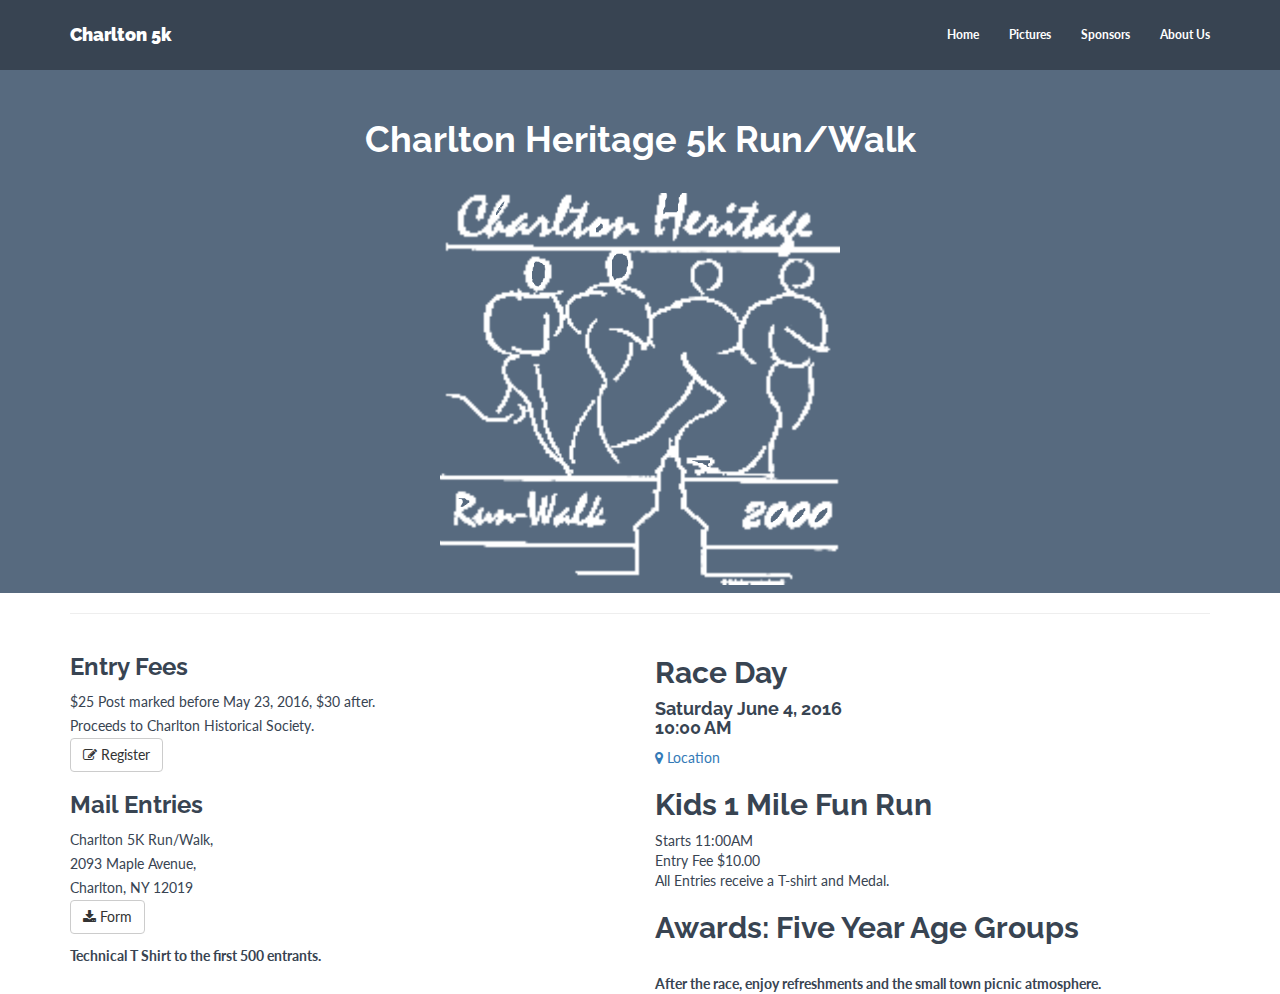
==== index.html @ 1a35598e "maybe bug fix" ====
<html ng-app="charlton-heritage">
    <head>
        <title>Charlton 5k</title>
        <link href="./css/bootstrap.min.css" rel="stylesheet">
        <link href="./css/custom.css" rel="stylesheet">
        <link href="./css/font-awesome.css" rel="stylesheet">

    </head>
    <body>        
        <navigation-bar>
        </navigation-bar>
        <div id="headerwrap">
	    <div class="container">
			<div class="row">
				<div class="col-lg-8 col-lg-offset-2">
					<h1>Charlton Heritage 5k Run/Walk</h1>
				</div>
				<div class="col-lg-8 col-lg-offset-2 himg">
					<img src="../images/charlton.png" class="img-responsive">
				</div>
			</div>
	    </div> 
	   </div>
        <section id="info">
            <div class="container">
                <div class="row">
                    <div class="col-lg-12 text-center">
                        <hr class="star-primary">
                    </div>
                </div>
                <div class="row">
                    <div class="col-xs-12 col-sm-12 col-md-4 col-lg-6">
                        <h3>Entry Fees</h3>
                        <p>$25 Post marked before May 23, 2016,  $30 after. 
                            <br>Proceeds to Charlton Historical Society.
                            <br>
                            <a href="https://www.zippyreg.com/online_reg/registration.php?eventID=708" class="portfolio-link" data-toggle="modal">
                            <button type="button" class="btn btn-default">
                                <i class="fa fa-pencil-square-o" aria-hidden="true"></i>
                                Register
                            </button>
                        </a>
                        </p>
                        
                        <h3>Mail Entries</h3>
                        <p>Charlton 5K Run/Walk,
                            <br>2093 Maple Avenue, 
                            <br>Charlton, NY 12019
                            <br>
                            <a href="../files/race_entry_form.pdf" class="portfolio-link" data-toggle="modal">
                                <button type="button" class="btn btn-default">
                                    <i class="fa fa-download" aria-hidden="true"></i>
                                    Form
                                </button>
                            </a>
                        </p>
                        <b>Technical T Shirt to the first 500 entrants.</b>

                    </div>
                    <div class="col-xs-12 col-sm-12 col-md-8 col-lg-6 nopadding">
                        <img src="./images/race_start.JPG" alt=""/>
                    </div>
                    <div class="col-xs-12 col-sm-12 col-md-8 col-lg-6 nopadding">
                        <img src="./images/registration.JPG" alt=""/>
                    </div>
                    <div class="col-xs-12 col-sm-12 col-md-4 col-lg-6">
                        <p>
                            <h2>Race Day</h2>
                            <h4>Saturday June 4, 2016  
                                <br>10:00 AM
                            </h4>
                            <a href="https://www.google.com/maps/place/4001+Jockey+St,+Ballston+Lake,+NY+12019/">
                                <i class="fa fa-map-marker" aria-hidden="true"></i>
                                Location
                            </a>
                            
                            <br>
                            <h2>Kids 1 Mile Fun Run</h2>
                            Starts 11:00AM
                            <br>Entry Fee $10.00  
                            <br>All Entries receive a T-shirt and Medal.
                        </p>
                    
                        <h2>Awards: Five Year Age Groups</h2>
                        <br>
                        <b>After the race, enjoy refreshments and the small town picnic atmosphere.</b>
                    </div>
                </div>
            </div>
        </section>
        <script src="https://ajax.googleapis.com/ajax/libs/jquery/1.11.3/jquery.min.js"></script>
        <script src="./js/bootstrap.min.js"></script>
        <script src="./js/angular.min.js"></script>
        <script src="./app.js"></script>
        <script src="./js/navigation.js"></script>
        <script src="./js/sponsors.js"></script>
        <script src="./js/picture-host.js"></script>

    </body>
</html>
---- css/custom.css ----
/*	################################################################

	Author: Carlos Alvarez
	URL: http://alvarez.is

	Project Name: SOLID - Bootstrap 3 Theme
	Version: 1.0
	URL: http://alvarez.is
	
################################################################# */ 
@import url(http://fonts.googleapis.com/css?family=Raleway:400,700,900);
@import url(http://fonts.googleapis.com/css?family=Lato:400,900);

/*	################################################################
	1. GENERAL STRUCTURES
################################################################# */
	* { 
		margin: 0;
		padding: 0px;
	} 

body { 
	background: #ffffff; 
	margin: 0; 
	height: 100%; 
	color: #384452;
	font-family: 'Lato', sans-serif;
	font-weight: 400;
	}

h1, h2, h3, h4, h5, h6 {
	font-family: 'Raleway', sans-serif;
	font-weight: 700;
}

p { 
	padding: 0; 
	margin-bottom: 12px; 
	font-family: 'Lato', sans-serif;
	font-weight: 400;
	font-size: 14px; 
	line-height: 24px;
	color: #384452; 
	margin-top: 10px; 
}

img {
	height: auto;
	max-width: 100%;
}

a { 
	padding: 0;
	margin: 0;
	text-decoration: none; 
	-webkit-transition: background-color .4s linear, color .4s linear;
	-moz-transition: background-color .4s linear, color .4s linear;
	-o-transition: background-color .4s linear, color .4s linear;
	-ms-transition: background-color .4s linear, color .4s linear;
	transition: background-color .4s linear, color .4s linear;
}
a:hover,
a:focus {
  text-decoration: none;
  color:#01b2fe;
}

::-moz-selection  {
	color: #fff;
	text-shadow:none;
	background:#2B2E31;
}
::selection {
	color: #fff;
	text-shadow:none;
	background:#2B2E31;
}

.centered {
	text-align: center
}

/*	################################################################
	BOOTSTRAP MODIFICATIONS & TWEAKS
################################################################# */
.navbar {
	min-height: 70px;
	padding-top: 10px;
	margin-bottom: 0px;
}

.navbar-brand {
	font-family: 'Raleway', sans-serif;
	font-weight: 900;
}

.navbar-header .navbar-brand {
	color: white;
}

.navbar-default .navbar-nav > li > a {
	color: white;
	font-weight: 700;
	font-size: 12px;
}

.navbar-default .navbar-nav > li > a:hover {
	color: #00b3fe;
}

.navbar-default .navbar-nav > .active > a, .navbar-default .navbar-nav > .active > a:hover, .navbar-default .navbar-nav > .active > a:focus {
	color: #00b3fe;
	background-color: transparent;
}

.navbar-default {
	background-color: #384452;
	border-color: transparent;
}

.dropdown-menu {
	background: #384452;
}

.dropdown-menu > li > a {
	color: white;
	font-weight: 700;
	font-size: 12px;
}

.btn-theme {
  color: #fff;
  background-color: #384452;
  border-color: #384452;
  margin: 4px;
}
.btn-theme:hover,
.btn-theme:focus,
.btn-theme:active,
.btn-theme.active,
.open .dropdown-toggle.btn-theme {
  color: #fff;
  background-color: #00b3fe;
  border-color: #00b3fe;
}

.dmbutton:hover,
.dmbutton:active,
.dmbutton:focus{
	color: #ffffff;
	background-color: #222222;
	border-color: #ffffff;
}
.dmbutton {
	background:rgba(0, 0, 0, 0);
	border: 1px solid #ffffff;
	color: #ffffff;
	-webkit-border-radius: 2px;
	border-radius: 2px;
	padding-top: 1.025rem;
	padding-right: 2.25rem;
	letter-spacing:0.85px;
	padding-bottom: 1.0875rem;
	padding-left: 2.25rem;
	font-size: 1.55rem;
	cursor: pointer;
	font-weight: normal;
	line-height: normal;
	margin: 0 0 1.25rem;
	text-decoration: none;
	text-align: center;
	display: inline-block;
	-webkit-transition: background-color 300ms ease-out;
	-moz-transition: background-color 300ms ease-out;
	transition: background-color 300ms ease-out;
	-webkit-appearance: none;
	font-weight: normal !important;
}

.mtb {
	margin-top: 80px;
	margin-bottom: 80px;
}

.mb {
	margin-bottom: 60px;
}

.mt {
	margin-top: 60px;
}

.hline {
	border-bottom: 2px solid #384452;
}

.hline-w {
	border-bottom: 2px solid #ffffff;
	margin-bottom: 25px;
}
/*	################################################################
	SITE WRAPS
################################################################# */

#headerwrap {
	background-color: #576a7f;
	min-height: 550px;
	padding-top: 100px;
	padding-bottom: 0px;
	text-align: center;
}

#headerwrap h3, h5 {
	color: white;
	font-weight: 400;
}

#headerwrap h1 {
	color: white;
	margin-bottom: 25px;
}

#headerwrap .img-responsive {
	margin: 0 auto;
}

/* Services Wrap */
#service {
	margin-top: 100px;
	margin-bottom: 80px;
}

#service i {
	color: #00b3fe;
	font-size: 60px;
	padding: 15px;
}

/* Portfolio Wrap */
#portfoliowrap {
	padding-top: 60px;
	margin-bottom: 60px;
	display: block;
	text-align: center
}

#portfoliowrap h3 {
	margin-bottom: 25px;
}

.portfolio {
	padding:0 !important;
	margin:0 !important;
	display:block;
}


.portfolio-item .title:before {border-radius:0; display:none}
.portfolio-item p {margin:0px 0 30px;}
.portfolio-item h3 {margin:-10px 0 10px; font-size:16px; text-transform:uppercase;}


.tpl6 h3
{
	color:#fff;
	margin:0;
	padding:40px 5px 0;
	font-size:16px;
	text-transform:uppercase;
}
.tpl6 .dmbutton
{
	display:inline-block;
	margin:30px 5px 20px 5px;
	font-size:13px;
}

.tpl6 .bg
{
	height:100%;
	width:100%;
	background-color:#00b3fe;
	background-color:rgba(0,179,254,.9);
	text-align:center;
}

/* Testimonials Wrap */
#twrap {
	background: url(../img/t-back.jpg) no-repeat center top;
	margin-top: 0px;
	padding-top:60px;
	text-align:center;
	background-attachment: relative;
	background-position: center center;
	min-height: 450px;
	width: 100%;
	
    -webkit-background-size: 100%;
    -moz-background-size: 100%;
    -o-background-size: 100%;
    background-size: 100%;

    -webkit-background-size: cover;
    -moz-background-size: cover;
    -o-background-size: cover;
    background-size: cover;
}

#twrap i {
	font-size: 50px;
	color: white;
	margin-bottom: 25px;
}

#twrap p {
	color: white;
	font-size: 15px;
	line-height: 30px;
}

/* clients logo */
#cwrap {
	background: #f7f7f7;
	margin-top: 0px;
	padding-top: 80px;
	padding-bottom: 100px;
}

#cwrap h3 {
	margin-bottom: 60px;
}

/* Footer */
#footerwrap {
	padding-top: 60px;
	padding-bottom: 60px;
	background: #384452;
}

#footerwrap p {
	color: #bfc9d3;
}

#footerwrap h4 {
	color: white;
}

#footerwrap i {
	font-size: 30px;
	color: #bfc9d3;
	padding-right: 25px;
}

#footerwrap i:hover {
	color: #00b3fe
}

/*	################################################################
	PAGE CONFIGURATIONS
################################################################# */
/* General Tweaks */

#blue {
	background: #00b3fe;
	margin-top: 60px;
	margin-bottom: 60px;
	padding-top: 25px;
	padding-bottom: 25px;
}

#blue h3 {
	color: white;
	margin-left: 15px;
}

.ctitle {
	color: #00b3fe;
	font-weight: 700;
	margin-bottom: 15px;
}

csmall {
	font-size: 12px;
	color: #b3b3b3;
}
csmall2 {
	font-size: 12px;
	color: #f39c12
}

.spacing {
	margin-top: 40px;
	margin-bottom: 40px;
}

.badge-theme {
	background: #00b3fe;
}

/* Contact Page */
#contactwrap {
	background: url(../img/contact.jpg) no-repeat center top;
	margin-top: -60px;
	padding-top:0px;
	text-align:center;
	background-attachment: relative;
	background-position: center center;
	min-height: 400px;
	width: 100%;
	
    -webkit-background-size: 100%;
    -moz-background-size: 100%;
    -o-background-size: 100%;
    background-size: 100%;

    -webkit-background-size: cover;
    -moz-background-size: cover;
    -o-background-size: cover;
    background-size: cover;
}

/* Blog Page */
.popular-posts { 
	margin: 0px;
	padding-left: 0px;
	}
	
.popular-posts li {
	list-style: none; 
	margin-bottom: 20px; 
	min-height: 70px;
}
.popular-posts li a, 
.popular-posts li a:hover {
	color:#2f2f2f; 
	text-decoration: none;
	}
	
.popular-posts li img {
	float: left; 
	margin-right: 20px;
	}
	
.popular-posts li em {
	font-family: 'Lato', sans-serif;
	font-size: 12px;
	color: #b3b3b3
	}

.popular-posts p {
	line-height: normal;
	margin-bottom: auto;
}	

.share i {
	padding-right: 15px;
	font-size: 18px;
}

.nopadding {
   padding: 0 !important;
   margin: 0 !important;
}

.top-buffer { 
    margin-top:40px; 
}
.sponsor-icon{
    max-width: 150px;
    max-height: 100px;
}
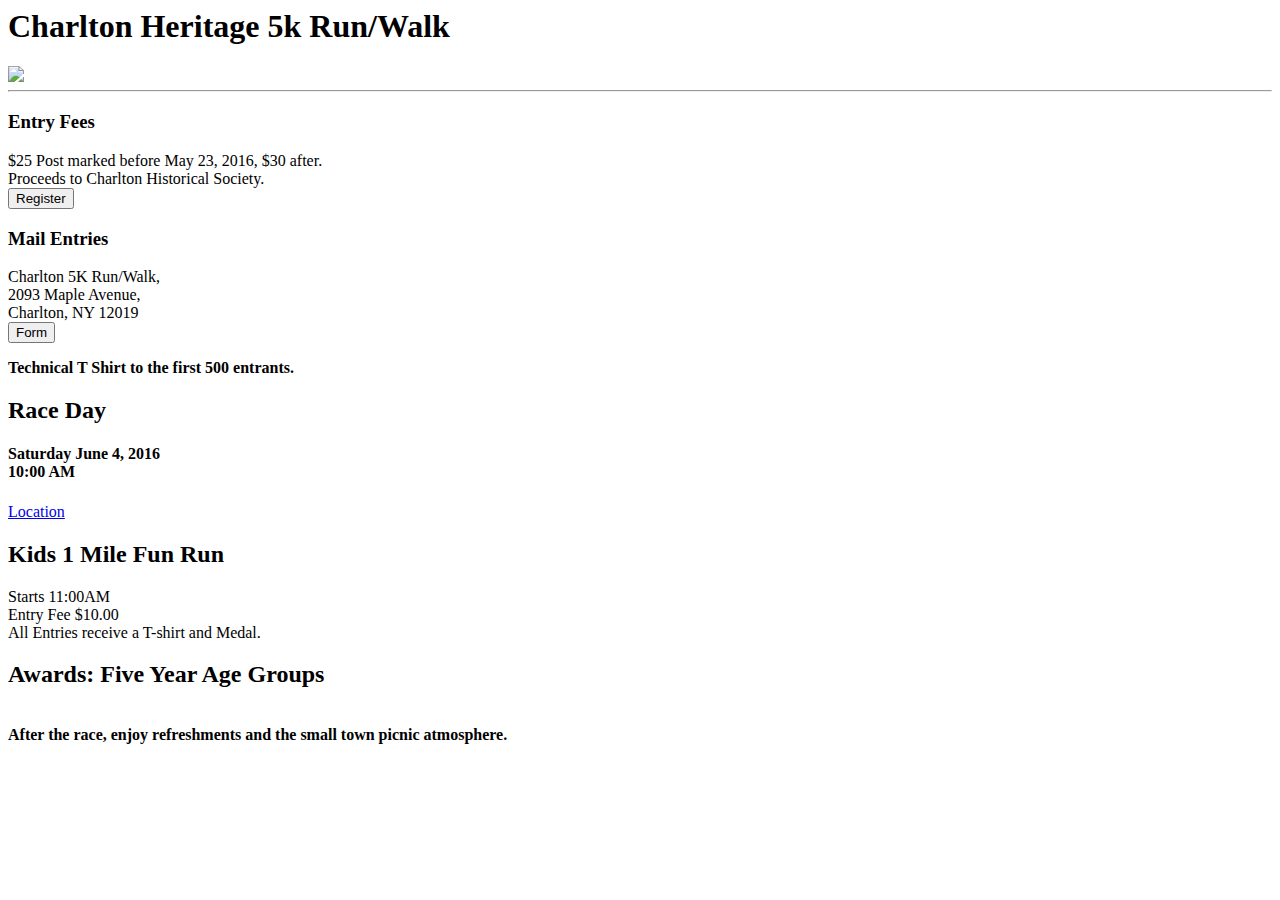
==== commit cdc8d1e5: "maybe bug fix" ====
--- a/index.html
+++ b/index.html
@@ -1,9 +1,9 @@
 <html ng-app="charlton-heritage">
     <head>
         <title>Charlton 5k</title>
-        <link href="./css/bootstrap.min.css" rel="stylesheet">
-        <link href="./css/custom.css" rel="stylesheet">
-        <link href="./css/font-awesome.css" rel="stylesheet">
+        <link href="./charlton5k/css/bootstrap.min.css" rel="stylesheet">
+        <link href="./charlton5k/css/custom.css" rel="stylesheet">
+        <link href="./charlton5k/css/font-awesome.css" rel="stylesheet">
 
     </head>
     <body>        
@@ -16,7 +16,7 @@
 					<h1>Charlton Heritage 5k Run/Walk</h1>
 				</div>
 				<div class="col-lg-8 col-lg-offset-2 himg">
-					<img src="../images/charlton.png" class="img-responsive">
+					<img src="../charlton5k/images/charlton.png" class="img-responsive">
 				</div>
 			</div>
 	    </div> 
@@ -94,7 +94,7 @@
         <script src="./app.js"></script>
         <script src="./js/navigation.js"></script>
         <script src="./js/sponsors.js"></script>
-        <script src="./js/picture-host.js"></script>
+        <script src="./charlton5k/js/picture-host.js"></script>
 
     </body>
 </html>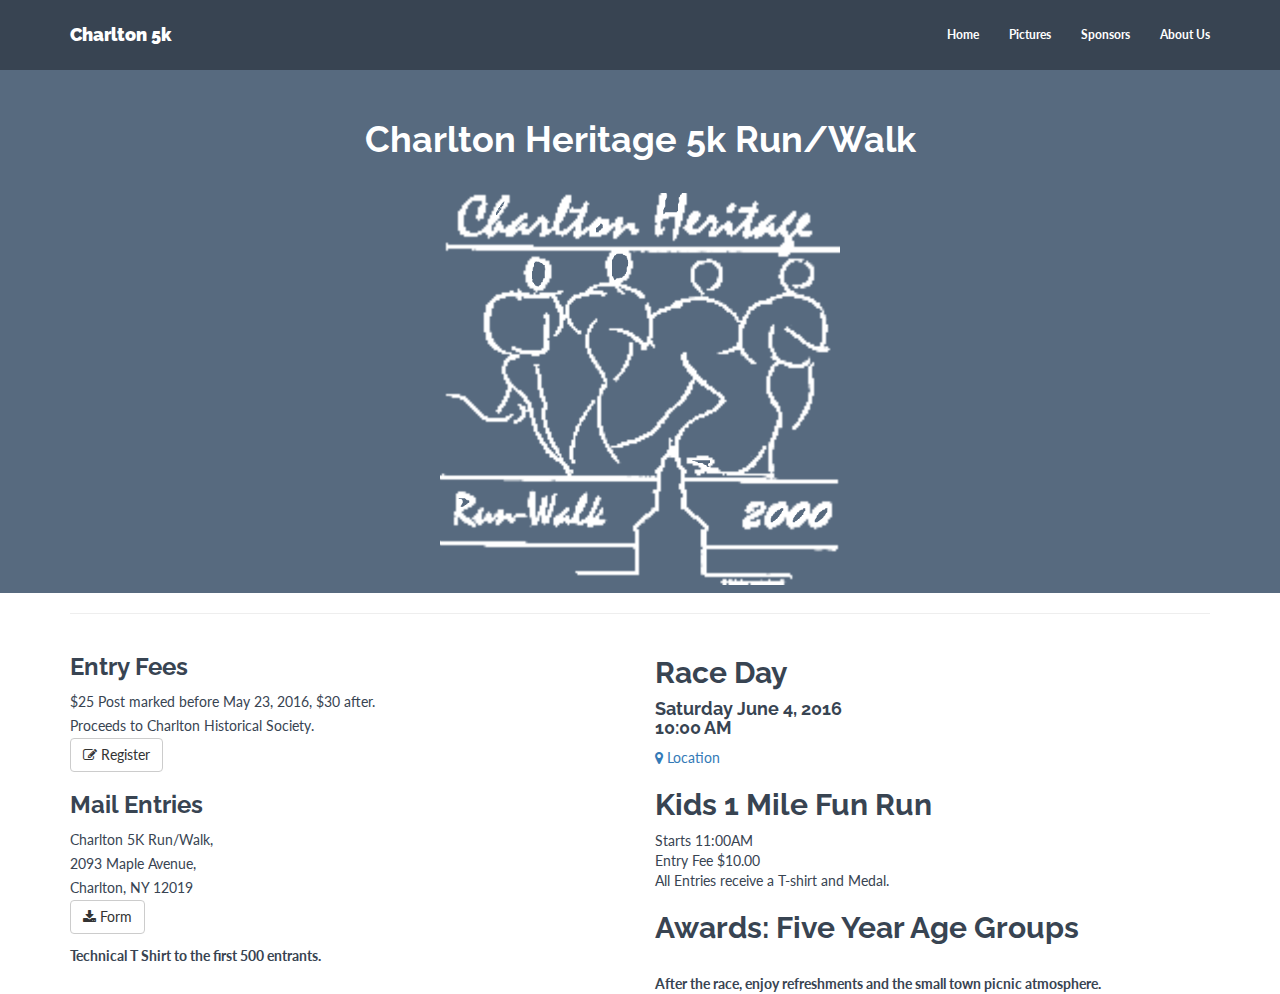
==== commit e8f9c489: "first" ====
--- a/index.html
+++ b/index.html
@@ -1,9 +1,9 @@
 <html ng-app="charlton-heritage">
     <head>
         <title>Charlton 5k</title>
-        <link href="./charlton5k/css/bootstrap.min.css" rel="stylesheet">
-        <link href="./charlton5k/css/custom.css" rel="stylesheet">
-        <link href="./charlton5k/css/font-awesome.css" rel="stylesheet">
+        <link href="../css/bootstrap.min.css" rel="stylesheet">
+        <link href="../css/custom.css" rel="stylesheet">
+        <link href="../css/font-awesome.css" rel="stylesheet">
 
     </head>
     <body>        
@@ -16,7 +16,7 @@
 					<h1>Charlton Heritage 5k Run/Walk</h1>
 				</div>
 				<div class="col-lg-8 col-lg-offset-2 himg">
-					<img src="../charlton5k/images/charlton.png" class="img-responsive">
+					<img src="../images/charlton.png" class="img-responsive">
 				</div>
 			</div>
 	    </div> 
@@ -89,12 +89,12 @@
             </div>
         </section>
         <script src="https://ajax.googleapis.com/ajax/libs/jquery/1.11.3/jquery.min.js"></script>
-        <script src="./js/bootstrap.min.js"></script>
-        <script src="./js/angular.min.js"></script>
-        <script src="./app.js"></script>
-        <script src="./js/navigation.js"></script>
-        <script src="./js/sponsors.js"></script>
-        <script src="./charlton5k/js/picture-host.js"></script>
+        <script src="../js/bootstrap.min.js"></script>
+        <script src="../js/angular.min.js"></script>
+        <script src="../app.js"></script>
+        <script src="../js/navigation.js"></script>
+        <script src="../js/sponsors.js"></script>
+        <script src="../js/picture-host.js"></script>
 
     </body>
 </html>--- a/css/custom.css
+++ b/css/custom.css
@@ -0,0 +1,477 @@
+/*	################################################################
+
+	Author: Carlos Alvarez
+	URL: http://alvarez.is
+
+	Project Name: SOLID - Bootstrap 3 Theme
+	Version: 1.0
+	URL: http://alvarez.is
+	
+################################################################# */ 
+@import url(http://fonts.googleapis.com/css?family=Raleway:400,700,900);
+@import url(http://fonts.googleapis.com/css?family=Lato:400,900);
+
+/*	################################################################
+	1. GENERAL STRUCTURES
+################################################################# */
+	* { 
+		margin: 0;
+		padding: 0px;
+	} 
+
+body { 
+	background: #ffffff; 
+	margin: 0; 
+	height: 100%; 
+	color: #384452;
+	font-family: 'Lato', sans-serif;
+	font-weight: 400;
+	}
+
+h1, h2, h3, h4, h5, h6 {
+	font-family: 'Raleway', sans-serif;
+	font-weight: 700;
+}
+
+p { 
+	padding: 0; 
+	margin-bottom: 12px; 
+	font-family: 'Lato', sans-serif;
+	font-weight: 400;
+	font-size: 14px; 
+	line-height: 24px;
+	color: #384452; 
+	margin-top: 10px; 
+}
+
+img {
+	height: auto;
+	max-width: 100%;
+}
+
+a { 
+	padding: 0;
+	margin: 0;
+	text-decoration: none; 
+	-webkit-transition: background-color .4s linear, color .4s linear;
+	-moz-transition: background-color .4s linear, color .4s linear;
+	-o-transition: background-color .4s linear, color .4s linear;
+	-ms-transition: background-color .4s linear, color .4s linear;
+	transition: background-color .4s linear, color .4s linear;
+}
+a:hover,
+a:focus {
+  text-decoration: none;
+  color:#01b2fe;
+}
+
+::-moz-selection  {
+	color: #fff;
+	text-shadow:none;
+	background:#2B2E31;
+}
+::selection {
+	color: #fff;
+	text-shadow:none;
+	background:#2B2E31;
+}
+
+.centered {
+	text-align: center
+}
+
+/*	################################################################
+	BOOTSTRAP MODIFICATIONS & TWEAKS
+################################################################# */
+.navbar {
+	min-height: 70px;
+	padding-top: 10px;
+	margin-bottom: 0px;
+}
+
+.navbar-brand {
+	font-family: 'Raleway', sans-serif;
+	font-weight: 900;
+}
+
+.navbar-header .navbar-brand {
+	color: white;
+}
+
+.navbar-default .navbar-nav > li > a {
+	color: white;
+	font-weight: 700;
+	font-size: 12px;
+}
+
+.navbar-default .navbar-nav > li > a:hover {
+	color: #00b3fe;
+}
+
+.navbar-default .navbar-nav > .active > a, .navbar-default .navbar-nav > .active > a:hover, .navbar-default .navbar-nav > .active > a:focus {
+	color: #00b3fe;
+	background-color: transparent;
+}
+
+.navbar-default {
+	background-color: #384452;
+	border-color: transparent;
+}
+
+.dropdown-menu {
+	background: #384452;
+}
+
+.dropdown-menu > li > a {
+	color: white;
+	font-weight: 700;
+	font-size: 12px;
+}
+
+.btn-theme {
+  color: #fff;
+  background-color: #384452;
+  border-color: #384452;
+  margin: 4px;
+}
+.btn-theme:hover,
+.btn-theme:focus,
+.btn-theme:active,
+.btn-theme.active,
+.open .dropdown-toggle.btn-theme {
+  color: #fff;
+  background-color: #00b3fe;
+  border-color: #00b3fe;
+}
+
+.dmbutton:hover,
+.dmbutton:active,
+.dmbutton:focus{
+	color: #ffffff;
+	background-color: #222222;
+	border-color: #ffffff;
+}
+.dmbutton {
+	background:rgba(0, 0, 0, 0);
+	border: 1px solid #ffffff;
+	color: #ffffff;
+	-webkit-border-radius: 2px;
+	border-radius: 2px;
+	padding-top: 1.025rem;
+	padding-right: 2.25rem;
+	letter-spacing:0.85px;
+	padding-bottom: 1.0875rem;
+	padding-left: 2.25rem;
+	font-size: 1.55rem;
+	cursor: pointer;
+	font-weight: normal;
+	line-height: normal;
+	margin: 0 0 1.25rem;
+	text-decoration: none;
+	text-align: center;
+	display: inline-block;
+	-webkit-transition: background-color 300ms ease-out;
+	-moz-transition: background-color 300ms ease-out;
+	transition: background-color 300ms ease-out;
+	-webkit-appearance: none;
+	font-weight: normal !important;
+}
+
+.mtb {
+	margin-top: 80px;
+	margin-bottom: 80px;
+}
+
+.mb {
+	margin-bottom: 60px;
+}
+
+.mt {
+	margin-top: 60px;
+}
+
+.hline {
+	border-bottom: 2px solid #384452;
+}
+
+.hline-w {
+	border-bottom: 2px solid #ffffff;
+	margin-bottom: 25px;
+}
+/*	################################################################
+	SITE WRAPS
+################################################################# */
+
+#headerwrap {
+	background-color: #576a7f;
+	min-height: 550px;
+	padding-top: 100px;
+	padding-bottom: 0px;
+	text-align: center;
+}
+
+#headerwrap h3, h5 {
+	color: white;
+	font-weight: 400;
+}
+
+#headerwrap h1 {
+	color: white;
+	margin-bottom: 25px;
+}
+
+#headerwrap .img-responsive {
+	margin: 0 auto;
+}
+
+/* Services Wrap */
+#service {
+	margin-top: 100px;
+	margin-bottom: 80px;
+}
+
+#service i {
+	color: #00b3fe;
+	font-size: 60px;
+	padding: 15px;
+}
+
+/* Portfolio Wrap */
+#portfoliowrap {
+	padding-top: 60px;
+	margin-bottom: 60px;
+	display: block;
+	text-align: center
+}
+
+#portfoliowrap h3 {
+	margin-bottom: 25px;
+}
+
+.portfolio {
+	padding:0 !important;
+	margin:0 !important;
+	display:block;
+}
+
+
+.portfolio-item .title:before {border-radius:0; display:none}
+.portfolio-item p {margin:0px 0 30px;}
+.portfolio-item h3 {margin:-10px 0 10px; font-size:16px; text-transform:uppercase;}
+
+
+.tpl6 h3
+{
+	color:#fff;
+	margin:0;
+	padding:40px 5px 0;
+	font-size:16px;
+	text-transform:uppercase;
+}
+.tpl6 .dmbutton
+{
+	display:inline-block;
+	margin:30px 5px 20px 5px;
+	font-size:13px;
+}
+
+.tpl6 .bg
+{
+	height:100%;
+	width:100%;
+	background-color:#00b3fe;
+	background-color:rgba(0,179,254,.9);
+	text-align:center;
+}
+
+/* Testimonials Wrap */
+#twrap {
+	background: url(../img/t-back.jpg) no-repeat center top;
+	margin-top: 0px;
+	padding-top:60px;
+	text-align:center;
+	background-attachment: relative;
+	background-position: center center;
+	min-height: 450px;
+	width: 100%;
+	
+    -webkit-background-size: 100%;
+    -moz-background-size: 100%;
+    -o-background-size: 100%;
+    background-size: 100%;
+
+    -webkit-background-size: cover;
+    -moz-background-size: cover;
+    -o-background-size: cover;
+    background-size: cover;
+}
+
+#twrap i {
+	font-size: 50px;
+	color: white;
+	margin-bottom: 25px;
+}
+
+#twrap p {
+	color: white;
+	font-size: 15px;
+	line-height: 30px;
+}
+
+/* clients logo */
+#cwrap {
+	background: #f7f7f7;
+	margin-top: 0px;
+	padding-top: 80px;
+	padding-bottom: 100px;
+}
+
+#cwrap h3 {
+	margin-bottom: 60px;
+}
+
+/* Footer */
+#footerwrap {
+	padding-top: 60px;
+	padding-bottom: 60px;
+	background: #384452;
+}
+
+#footerwrap p {
+	color: #bfc9d3;
+}
+
+#footerwrap h4 {
+	color: white;
+}
+
+#footerwrap i {
+	font-size: 30px;
+	color: #bfc9d3;
+	padding-right: 25px;
+}
+
+#footerwrap i:hover {
+	color: #00b3fe
+}
+
+/*	################################################################
+	PAGE CONFIGURATIONS
+################################################################# */
+/* General Tweaks */
+
+#blue {
+	background: #00b3fe;
+	margin-top: 60px;
+	margin-bottom: 60px;
+	padding-top: 25px;
+	padding-bottom: 25px;
+}
+
+#blue h3 {
+	color: white;
+	margin-left: 15px;
+}
+
+.ctitle {
+	color: #00b3fe;
+	font-weight: 700;
+	margin-bottom: 15px;
+}
+
+csmall {
+	font-size: 12px;
+	color: #b3b3b3;
+}
+csmall2 {
+	font-size: 12px;
+	color: #f39c12
+}
+
+.spacing {
+	margin-top: 40px;
+	margin-bottom: 40px;
+}
+
+.badge-theme {
+	background: #00b3fe;
+}
+
+/* Contact Page */
+#contactwrap {
+	background: url(../img/contact.jpg) no-repeat center top;
+	margin-top: -60px;
+	padding-top:0px;
+	text-align:center;
+	background-attachment: relative;
+	background-position: center center;
+	min-height: 400px;
+	width: 100%;
+	
+    -webkit-background-size: 100%;
+    -moz-background-size: 100%;
+    -o-background-size: 100%;
+    background-size: 100%;
+
+    -webkit-background-size: cover;
+    -moz-background-size: cover;
+    -o-background-size: cover;
+    background-size: cover;
+}
+
+/* Blog Page */
+.popular-posts { 
+	margin: 0px;
+	padding-left: 0px;
+	}
+	
+.popular-posts li {
+	list-style: none; 
+	margin-bottom: 20px; 
+	min-height: 70px;
+}
+.popular-posts li a, 
+.popular-posts li a:hover {
+	color:#2f2f2f; 
+	text-decoration: none;
+	}
+	
+.popular-posts li img {
+	float: left; 
+	margin-right: 20px;
+	}
+	
+.popular-posts li em {
+	font-family: 'Lato', sans-serif;
+	font-size: 12px;
+	color: #b3b3b3
+	}
+
+.popular-posts p {
+	line-height: normal;
+	margin-bottom: auto;
+}	
+
+.share i {
+	padding-right: 15px;
+	font-size: 18px;
+}
+
+.nopadding {
+   padding: 0 !important;
+   margin: 0 !important;
+}
+
+.top-buffer { 
+    margin-top:40px; 
+}
+.sponsor-icon{
+    max-width: 150px;
+    max-height: 100px;
+}
+
+
+
+
+
+
